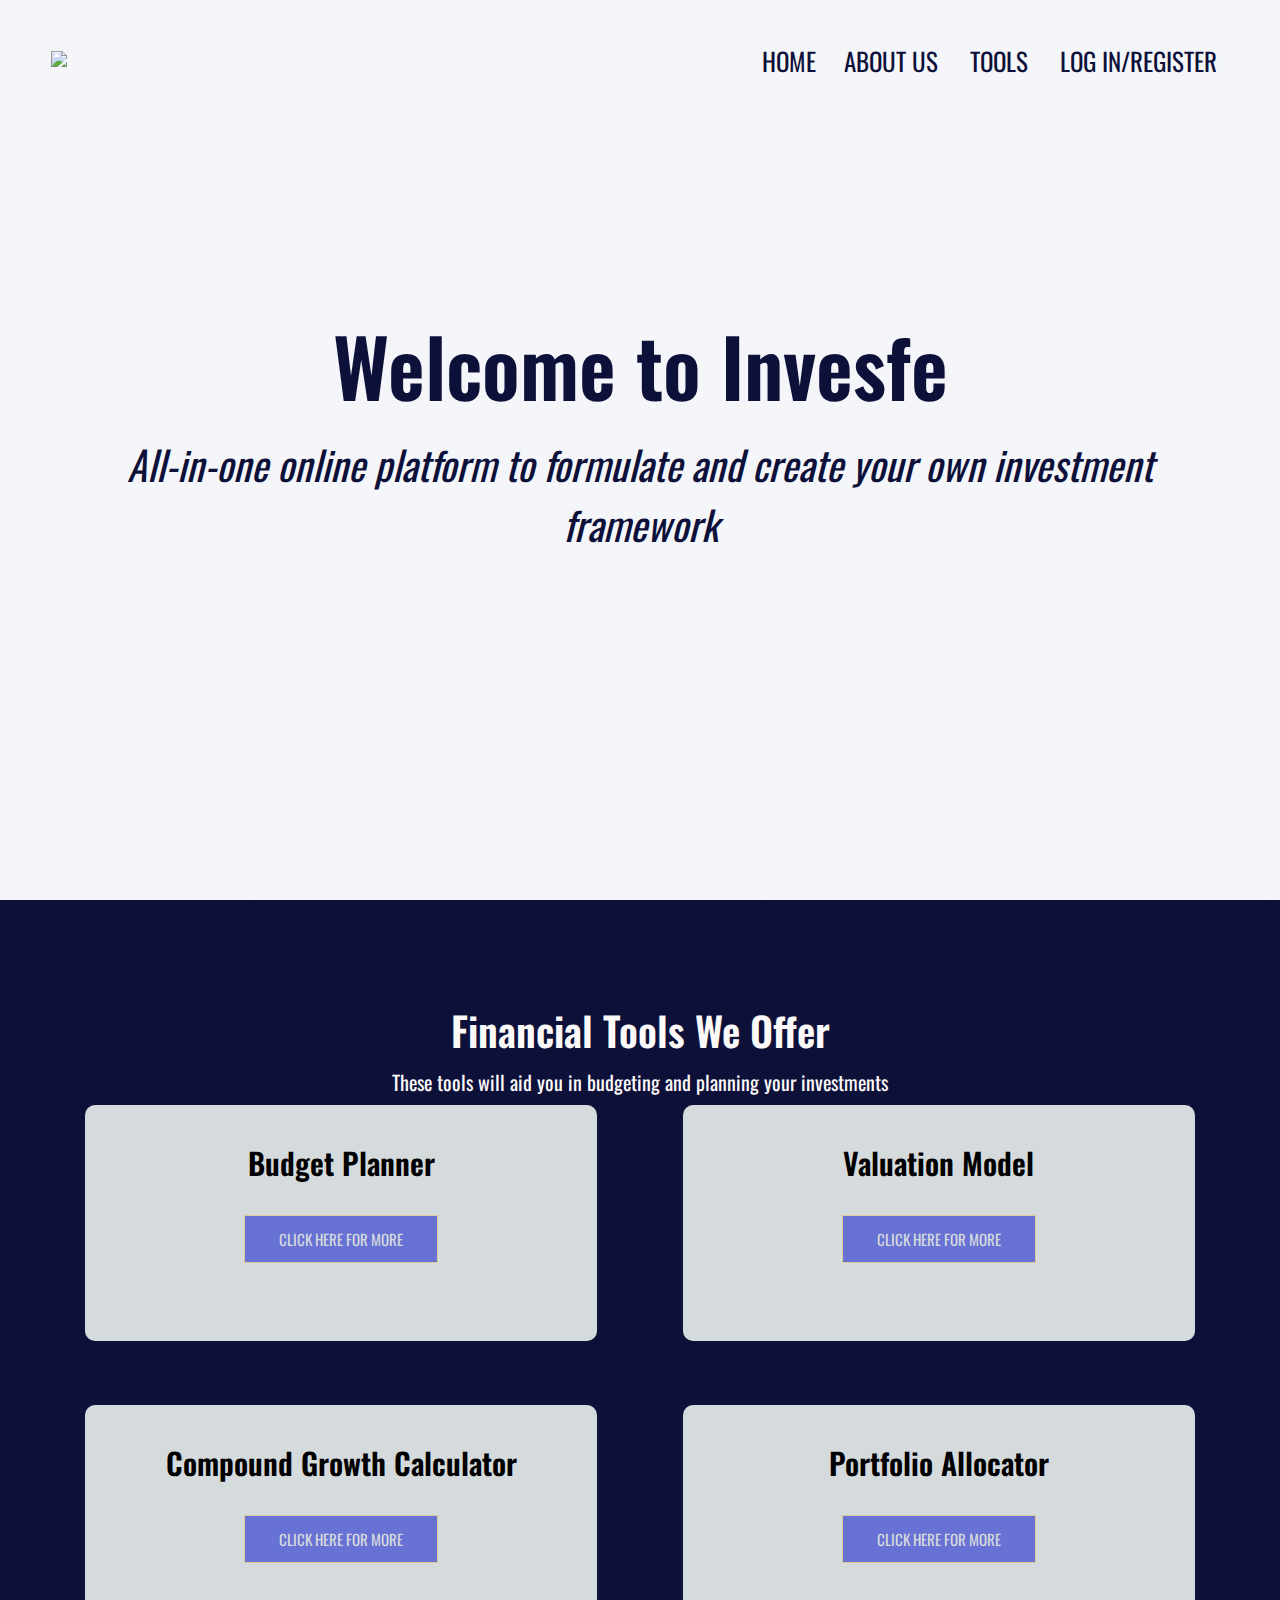
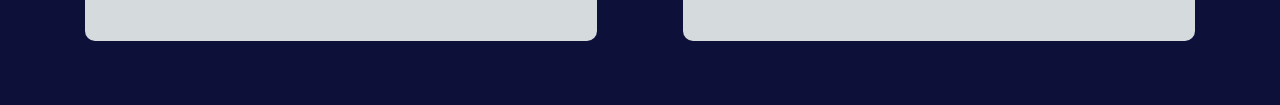
==== index.html @ 8ab16b7c "initial" ====
<!DOCTYPE html>
<html lang="en">
    <head>
        <meta name="viewport" content="with=device-width, initial-scale=1.0">
        <title>Invesfe</title>
        <link rel="stylesheet" href="style.css">
        <link rel="preconnect" href="https://fonts.gstatic.com">
        <link href="https://fonts.googleapis.com/css2?family=Oswald:wght@400;700&display=swap" rel="stylesheet">
    </head>
    <body>
        <section class="header">
            <nav>
                <a href="index.html"><img src="Invesfe_logo.png"></a>
                <div class="navbar">
                    <ul>
                        <li><a href="index.html">HOME</a></li>
                        <li><a href="about.html">ABOUT US</a></li>
                        <div class="dropdown">
                            <button class="dropbtn">TOOLS</button>
                            <div class="dropdown-content">
                              <a href="budgetplanner.html">Budget Planner</a>
                              <a href="intrinsic.html">Valuation Model</a>
                              <a href="interest.html">Compound Growth Calculator</a>
                              <a href="portfolio.html">Portfolio Allocator</a>
                            </div>
                          </div>
                        <li><a href="login.html">LOG IN/REGISTER</a></li>
                    </ul>
                </div>
            </nav>    
        <div class="text-box">
            <h1>Welcome to Invesfe</h1>
            <p>All-in-one online platform to formulate and create your own investment framework</p>
        </div>
        </section>

        <!---Tools--->
        <section class="tools">
            <h1>Financial Tools We Offer</h1>
            <h2>These tools will aid you in budgeting and planning your investments</h2>

            <div class="container">
                <div class="items">
                    <h3>Budget Planner</h3>
                    <a href="budgetplanner.html" class="hero-btn">CLICK HERE FOR MORE</a>
                </div>
                <div class="items">
                    <h3>Valuation Model</h3>
                    <a href="intrinsic.html" class="hero-btn">CLICK HERE FOR MORE</a>
                </div>
                <div class="items">
                    <h3>Compound Growth Calculator</h3>
                    <a href="interest.html" class="hero-btn">CLICK HERE FOR MORE</a>
                </div>
                <div class="items">
                    <h3>Portfolio Allocator</h3>
                    <a href="portfolio.html" class="hero-btn">CLICK HERE FOR MORE</a>
                </div>
            </div>
        </section>
    </body>
</html>
---- style.css ----
* {
    margin: 0;
    padding: 0;
    font-family: 'Oswald', sans-serif;
}
.header {
    height: 100vh;
    width: 100vw;
    background-image: linear-gradient(rgba(221, 224, 236, 0.3),
    rgba(221, 224, 236, 0.3)), url("background.jpg");
    background-position: 100%;
    background-size: cover;
    background-repeat: no-repeat;
    position: relative;
}

.hero-btn {
    display: inline-block;
    text-decoration: none;
    color: #d5dadd;
    border: 1px solid rgb(221, 202, 153);
    padding: 12px 34px;
    font-size: 15px;
    background:rgb(104, 113, 212);
    position: relative;
    cursor: pointer;
}
nav {
    display: flex;
    padding: 2% 4%;
    justify-content: space-between;
    align-items: center;
}

nav img {
    width: 300px;
}

navbar {
    flex: 1;
    text-align: right;
}

.navbar ul li {
    list-style: none;
    display: inline-block;
    padding: 8px 12px;
    position: relative;
}

.navbar ul li a {
    color: rgb(13, 17, 58);
    text-decoration: none;
    font-size: 25px;
    font: 200;
}

.navbar ul li::after {
    content: '';
    width: 0%;
    height: 2px;
    background: #e4d7d7;
    display: block;
    margin: auto;
    transition: 0.5s;
}

.navbar ul li:hover::after {
    width: 100%;
}

.dropbtn {
    background-color: transparent;
    color: rgb(13, 17, 58);
    padding: 16px;
    font-size: 25px;
    border: none;
  }
  
  /* The container <div> - needed to position the dropdown content */
  .dropdown {
    position: relative;
    display: inline-block;
  }
  
  /* Dropdown Content (Hidden by Default) */
  .dropdown-content {
    display: none;
    position: absolute;
    background-color: rgb(13, 17, 58);
    min-width: 160px;
    box-shadow: 0px 8px 16px 0px rgba(0,0,0,0.2);
    z-index: 1;
  }
  
  /* Links inside the dropdown */
  .dropdown-content a {
    color: white;
    padding: 12px 16px;
    text-decoration: none;
    display: block;
  }
  
  /* Change color of dropdown links on hover */
  .dropdown-content a:hover {background-color: rgb(129, 126, 126);}
  
  /* Show the dropdown menu on hover */
  .dropdown:hover .dropdown-content {display: block;}
  
  /* Change the background color of the dropdown button when the dropdown content is shown */
  .dropdown:hover .dropbtn {background-color: #97979e;}

.text-box {
    width: 90%;
    color: aliceblue;
    position: absolute;
    top: 50%;
    left: 50%;
    transform: translate(-50%, -50%);
    text-align: center;
}

.text-box h1 {
    font-size: 80px;
    color: rgb(13, 17, 58);
}

.text-box p {
    margin: 10px 0 40px;
    font-size: 40px;
    font-style: italic;
    color: rgb(13, 17, 58);
}

/*---Tools---*/

.tools {
    width: 100%;
    margin: auto;
    text-align: center;
    padding-top: 100px;
    background-color: rgb(13, 17, 58);
}

h1 {
    font-size: 40px;
    font-weight: 600;
    color: #fcf9f9;
}

h2 {
    font-size: 20px;
    font-weight: 400;
    line-height: 25px;
    padding: 10px;
    color: #fcf9f9;
}

.container {
    height: 600px;
    display: flex;
    flex-direction: row;
    flex-wrap: wrap;
    justify-content: space-evenly;
    align-content: stretch;
}

.items {
    order: 4;
    flex-basis: 40%;
    background: #d5dadd;
    border-radius: 10px;
    margin-bottom: 5%;
    padding: 5px 10px;
    box-sizing: border-box;
    transition: 0.5s;
}

a:hover {
    text-decoration: underline;
}
  
h3 {
    font-size: 30px;
    text-align: center;
    font-weight: 600;
    margin: 30px 0;
    color: black;
}

.items:hover {
    box-shadow: 0 0 20px 10px rgba(223, 201, 9, 0.842)
}
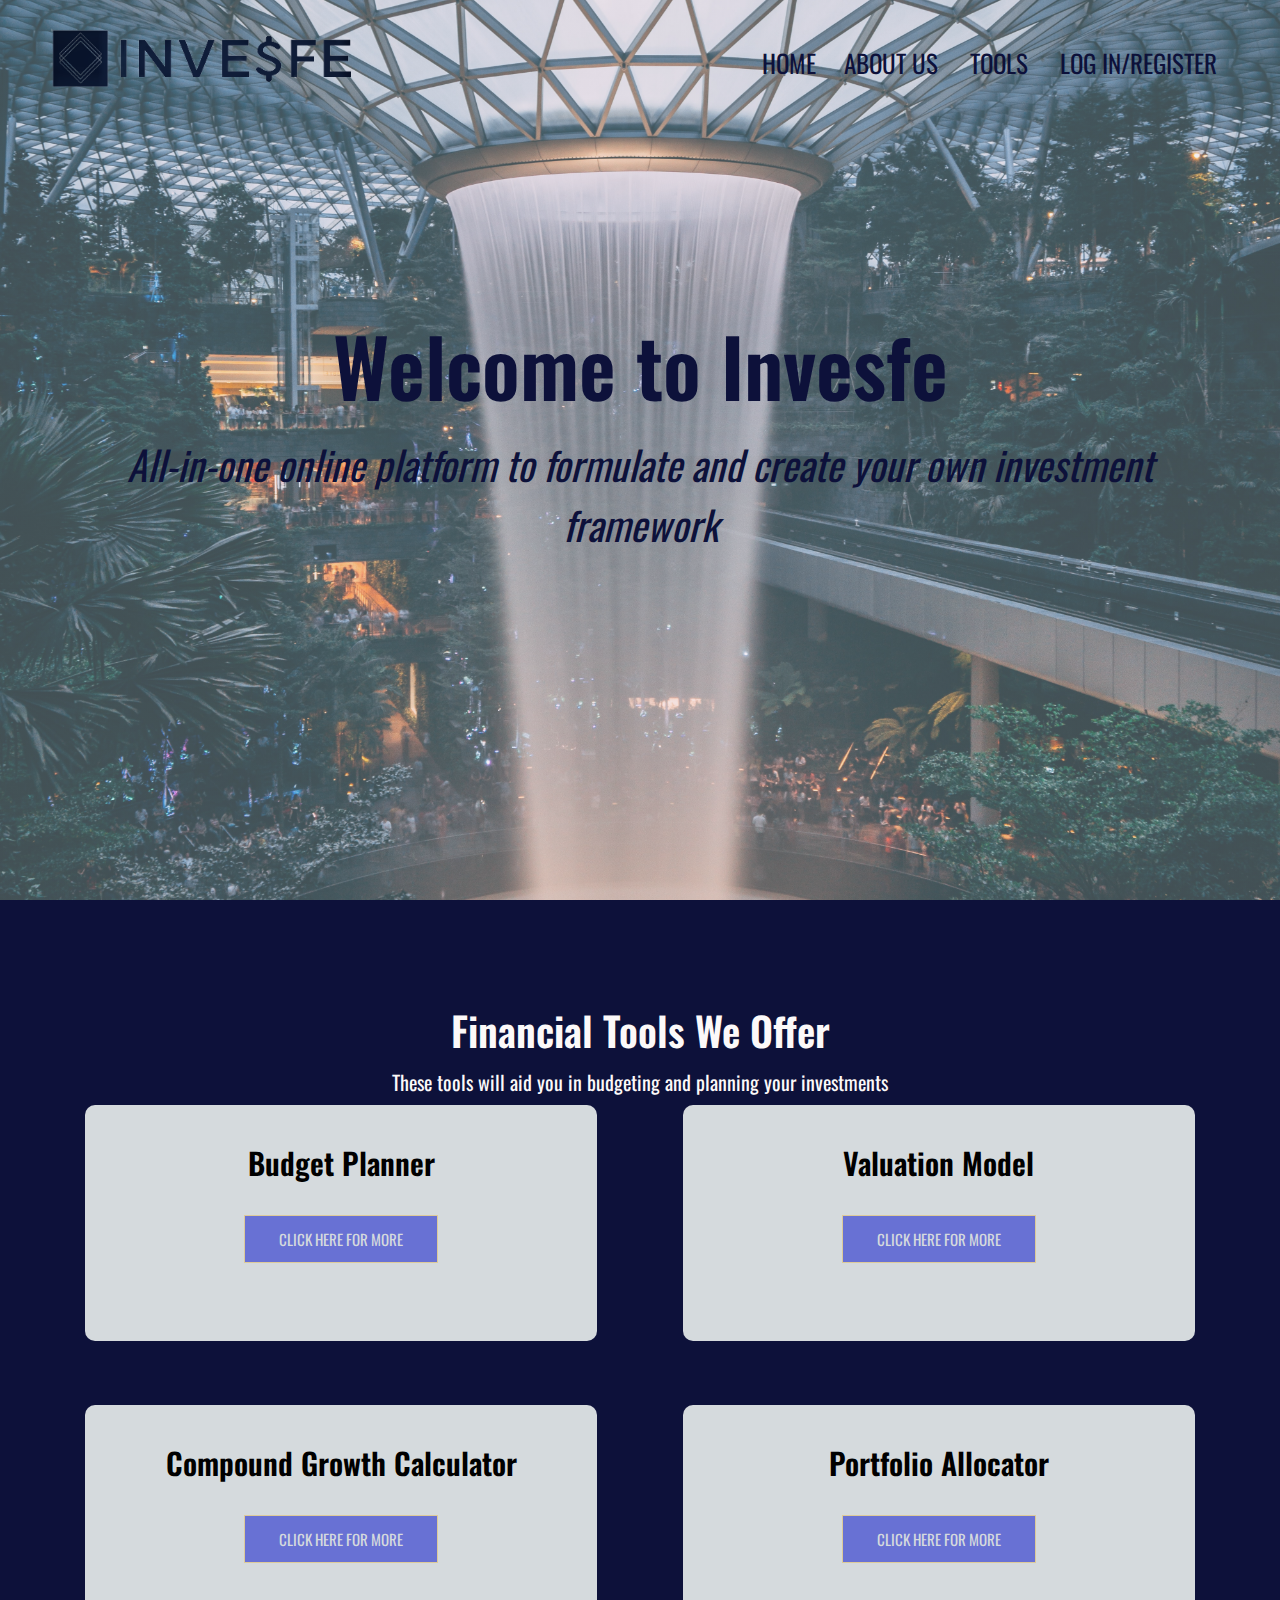
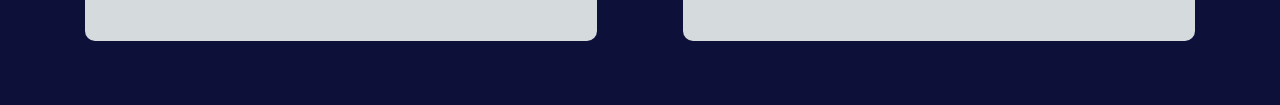
==== commit 08cdb97c: "Update index.html" ====
--- a/index.html
+++ b/index.html
@@ -10,7 +10,7 @@
     <body>
         <section class="header">
             <nav>
-                <a href="index.html"><img src="Invesfe_logo.png"></a>
+                <a href="index.html"><img src="/images/Invesfe_logo.png"></a>
                 <div class="navbar">
                     <ul>
                         <li><a href="index.html">HOME</a></li>
@@ -59,4 +59,4 @@
             </div>
         </section>
     </body>
-</html>+</html>
--- a/style.css
+++ b/style.css
@@ -7,7 +7,7 @@
     height: 100vh;
     width: 100vw;
     background-image: linear-gradient(rgba(221, 224, 236, 0.3),
-    rgba(221, 224, 236, 0.3)), url("background.jpg");
+    rgba(221, 224, 236, 0.3)), url("/images/background.jpg");
     background-position: 100%;
     background-size: cover;
     background-repeat: no-repeat;
